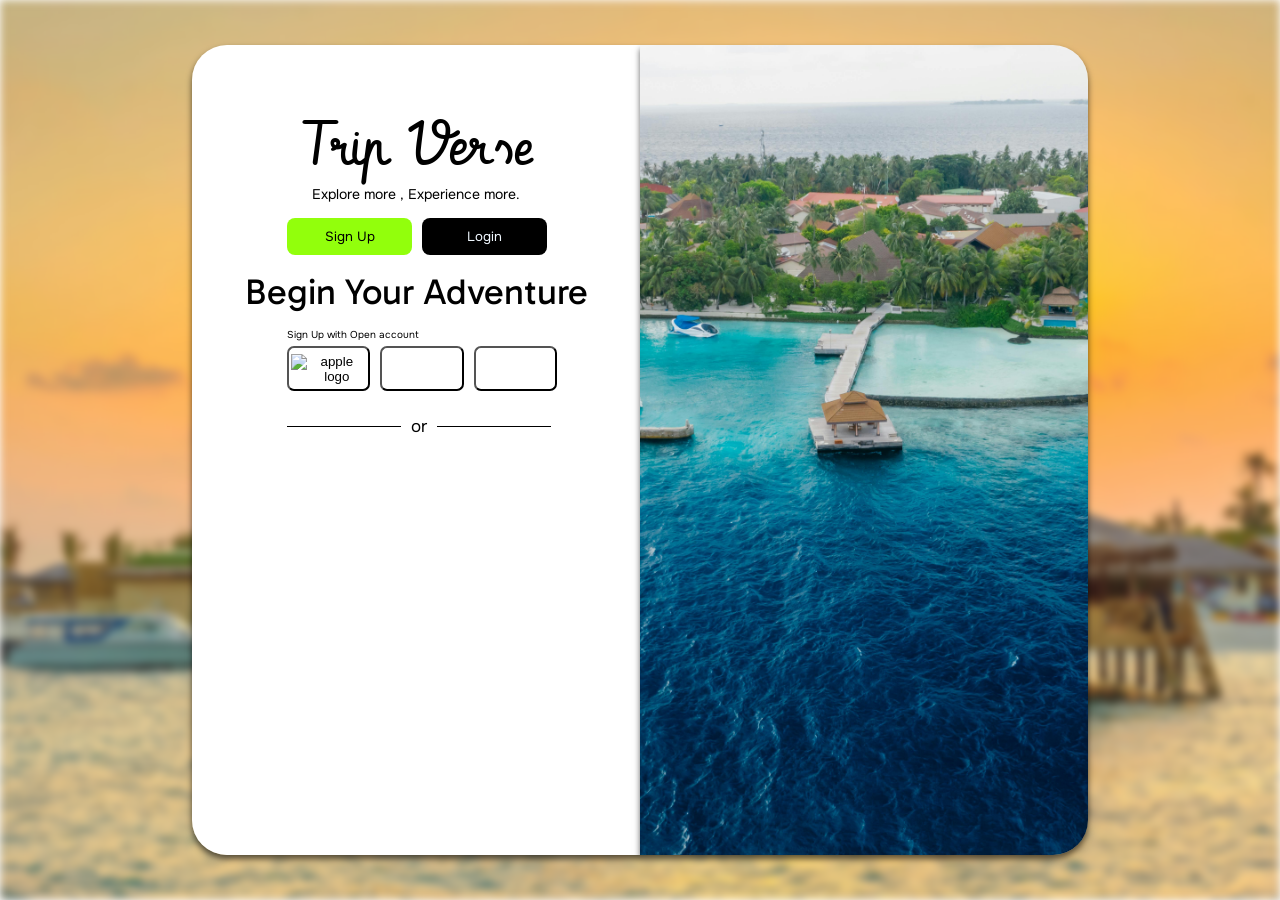
==== project2.html @ 54a16ee8 "Initial commit" ====
<!doctype html>
<html lang="en">
  <head>
    <meta charset="UTF-8" />
    <meta name="viewport" content="width=device-width, initial-scale=1.0" />
    <title>tripverse</title>
    <link rel="stylesheet" href="project2.css" />
  </head>
  <body>
    <header>
      <div class="hero">
        <img src="./src/beach.jpg" alt="beach" />
      </div>
    </header>
    <main>
      <div class="container">
        <div class="left">
          <p id="p1">Trip Verse</p>
        <p id="p2">Explore more , Experience more.</p>
        <div class="btns">
        <button id="button1">Sign Up</button>
        <button id="button2">Login</button>
        </div>
        <p id="p3">Begin Your Adventure</p>
        <p id="p4">Sign Up with Open account</p>
        <div class="options">
          <button id="apple">
            <img src="./src/apple.png" alt="apple logo" />
          </button>
          <button id="google"><img src="./src/google.png" alt="" /></button>
          <button id="twitter"><img src="./src/twitter.png" alt="" /></button>
        </div>
        <!-- For Line -->
        <div class="divider">
          <span>or</span>
        </div>
        </div>
        
        <div class="right">
          <img src="./src/maldivs.jpg" alt="">
        </div>
      </div>
    </main>
  </body>
</html>
---- project2.css ----
@import url('https://fonts.googleapis.com/css2?family=Vibur&display=swap');
@import url('https://fonts.googleapis.com/css2?family=Onest:wght@100..900&display=swap');
@import url('https://fonts.googleapis.com/css2?family=Gabarito:wght@400..900&display=swap');



* {
  padding: 0%;
  margin: 0%;
  box-sizing: border-box;
  /* position: relative; */
}
.hero img {
  height: 100vh;
  width: 100%;
  position: absolute;
  object-fit: cover;
  z-index: -1;
  filter: blur(4px);
  top: 0;
  left: 0;
}
.container {
  display: flex;
  height: 90vh;
  width: 70vw;
  margin: auto;
  margin-top: 5vh;
  border-radius: 35px;
  overflow: hidden;
  margin: 5vh auto;
   box-shadow: 0 4px  6px rgba(0, 0,0,0.6 );
}
.left {
  width: 50%;
  background: white;
  padding: 40px;
  display: flex;
  flex-direction: column;
  gap: 15px;
}
.right {
  width: 50%;
  display: flex;
  flex-direction: column;
}
.right img {
  width: 100%;
  height: 100%;
  object-fit: cover;
  box-shadow: 0 4px  6px rgba(0, 0,0,0.6 );
}
#p1{
  text-align: center;
  font-size: 60px;
  transform: translateY(25%);
  font-family: "Vibur",system-ui, -apple-system, BlinkMacSystemFont, 'Segoe UI';
}
#p2{
  text-align: center;
  font-size: 14px;
  font-family: "Onest",'Segoe UI', Tahoma, Geneva, Verdana, sans-serif;
}
.btns {
  display: flex;
  gap: 10px;
  margin-left: 15%;
}
#button1 {
  padding: 10px 18px;
  border-radius: 8px;
  background: #92ff0c;
  cursor: pointer;
  width: 40%;
  border: none;
  font-family: "Onest",'Segoe UI', Tahoma, Geneva, Verdana, sans-serif;
  transition: 0.2s;
}
#button1:hover{
  transform: scale(1.1);
  box-shadow: 0 0 10px #92ff0c;
}

#button2 {
  padding: 10px 18px;
  border-radius: 8px;
  background: black;
  cursor: pointer;
  width: 40%;
  border: none;
  color: aliceblue;
  font-family: "Onest",'Segoe UI', Tahoma, Geneva, Verdana, sans-serif;
}
#p3{
  text-align: center;
  font-size: 36px;
  font-family: "Gabarito",'Segoe UI', Tahoma, Geneva, Verdana, sans-serif;
}
#p4{
  margin-left: 15%;
  font-size: 10px;
  font-family: "Onest",'Segoe UI', Tahoma, Geneva, Verdana, sans-serif;
}
.options {
  display: flex;
  gap: 10px;
  margin-left: 15%;
  margin-top: -10px;
  width: 80%;
}
#apple {
  height: 5vh;
  width: 6.5vw;
  background: transparent;
  border-radius: 7px;
  transition: 0.250s;

}
#apple:hover{
  transform: scale(1.1);
}
#google {
  height: 5vh;
  width: 6.5vw;
  background: transparent;
  border-radius: 7px;
  transition: 0.250s;
}
#google:hover{
  transform: scale(1.1);

}
#twitter {
  height: 5vh;
  width: 6.5vw;
  background: transparent;
  border-radius: 7px;
  transition: 0.250s;
}
#twitter:hover{
  transform: scale(1.1);
}
#apple img {
  height: 3vh;
  width: auto;
  object-fit: contain;
  padding: 2px 2px;
}
#google img {
  height: 3vh;
  width: auto;
  object-fit: contain;
  padding: 2px 2px;
}
#twitter img {
  height: 2.6vh;
  width: auto;
  object-fit: contain;
  padding: 2px 2px;
}
.divider {
  display: flex;
  align-items: center;
  width: 100%;
  margin-top: 10px;
margin-left: 15%;
}
.divider::before,
.divider::after {
  content: "";
  width: 31%;
  height: 1px;
  background: black;
}
.divider span {
  margin: 0 10px;
  font-size: 17px;
  font-family: "Onest",'Segoe UI', Tahoma, Geneva, Verdana, sans-serif;
}
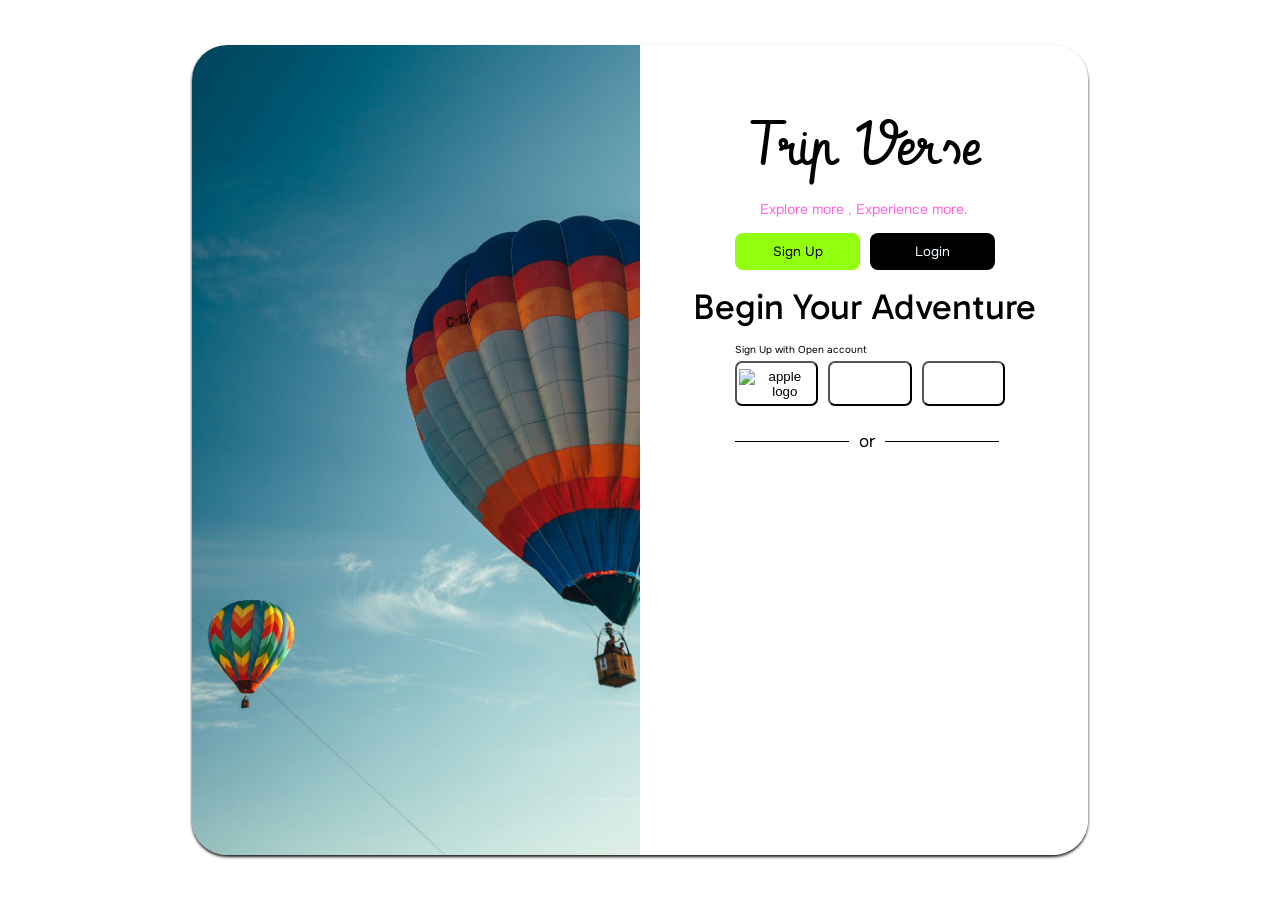
==== commit f46d2977: "Updated Tripverse UI" ====
--- a/project2.html
+++ b/project2.html
@@ -9,13 +9,18 @@
   <body>
     <header>
       <div class="hero">
-        <img src="./src/beach.jpg" alt="beach" />
+        
       </div>
     </header>
     <main>
       <div class="container">
-        <div class="left">
+        <div class="right">
+          <img src="./src/balloon.jpg" alt="air-ballon-img">
+           </div>
+
+            <div class="left">
           <p id="p1">Trip Verse</p>
+           <i id="plane" class="fa-brands fa-avianex"></i>
         <p id="p2">Explore more , Experience more.</p>
         <div class="btns">
         <button id="button1">Sign Up</button>
@@ -35,10 +40,7 @@
           <span>or</span>
         </div>
         </div>
-        
-        <div class="right">
-          <img src="./src/maldivs.jpg" alt="">
-        </div>
+
       </div>
     </main>
   </body>
--- a/project2.css
+++ b/project2.css
@@ -30,11 +30,11 @@
   border-radius: 35px;
   overflow: hidden;
   margin: 5vh auto;
-   box-shadow: 0 4px  6px rgba(0, 0,0,0.6 );
+   box-shadow: 0 2px  3px rgba(0, 0,0,0.9 );
 }
 .left {
   width: 50%;
-  background: white;
+  background: rgb(255, 255, 255);
   padding: 40px;
   display: flex;
   flex-direction: column;
@@ -61,6 +61,7 @@
   text-align: center;
   font-size: 14px;
   font-family: "Onest",'Segoe UI', Tahoma, Geneva, Verdana, sans-serif;
+  color: #ff68e1;
 }
 .btns {
   display: flex;
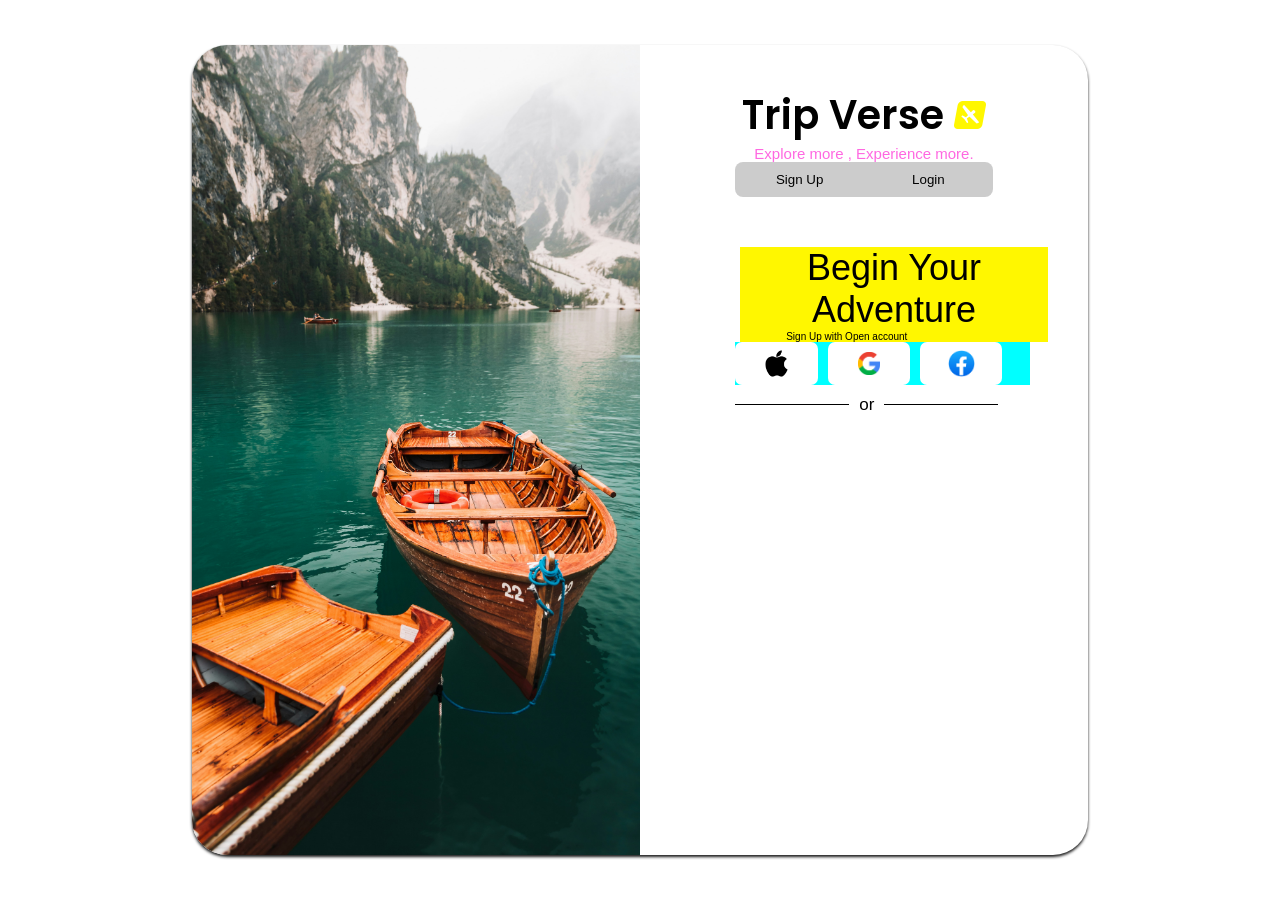
==== commit 60a3991e: "New login page Creation" ====
--- a/project2.html
+++ b/project2.html
@@ -5,43 +5,63 @@
     <meta name="viewport" content="width=device-width, initial-scale=1.0" />
     <title>tripverse</title>
     <link rel="stylesheet" href="project2.css" />
+    <link rel="icon" href="./svg/logo (3).svg" type="image/svg" sizes="32x32" />
+    <link
+      rel="stylesheet"
+      href="https://cdnjs.cloudflare.com/ajax/libs/font-awesome/6.7.2/css/all.min.css"
+      crossorigin="anonymous"
+      referrerpolicy="no-referrer"
+    />
+
   </head>
   <body>
     <header>
-      <div class="hero">
-        
-      </div>
+  
+
     </header>
     <main>
       <div class="container">
-        <div class="right">
-          <img src="./src/balloon.jpg" alt="air-ballon-img">
+          <div class="left">
+          <img src="./src/boat.jpg" alt="boat-image">
            </div>
 
-            <div class="left">
+
+        <div class="right">
+          <div class="right-context">
+          
+          <div class="logo-box">
+                <!-- <div class="logo"> -->
           <p id="p1">Trip Verse</p>
-           <i id="plane" class="fa-brands fa-avianex"></i>
+            <i id="plane" class="fa-brands fa-avianex"></i>
+          <!-- </div> -->
+          </div>
         <p id="p2">Explore more , Experience more.</p>
         <div class="btns">
         <button id="button1">Sign Up</button>
         <button id="button2">Login</button>
         </div>
+        <div class="advise-text">
         <p id="p3">Begin Your Adventure</p>
         <p id="p4">Sign Up with Open account</p>
+        </div>
         <div class="options">
           <button id="apple">
-            <img src="./src/apple.png" alt="apple logo" />
+            <img src="./svg/apple.png" alt="apple-logo">
           </button>
-          <button id="google"><img src="./src/google.png" alt="" /></button>
-          <button id="twitter"><img src="./src/twitter.png" alt="" /></button>
+          <button id="google">
+            <img src="./svg/google.png" alt="google-logo">
+          </button>
+          <button id="facebook"><img src="./svg/facebook.png" alt="facebook-logo"></button>
         </div>
         <!-- For Line -->
         <div class="divider">
           <span>or</span>
+              </div>
+         </div>  
+         </div>
+
+
         </div>
-        </div>
-
-      </div>
     </main>
   </body>
 </html>
--- a/project2.css
+++ b/project2.css
@@ -1,97 +1,111 @@
 
-@import url('https://fonts.googleapis.com/css2?family=Vibur&display=swap');
-@import url('https://fonts.googleapis.com/css2?family=Onest:wght@100..900&display=swap');
-@import url('https://fonts.googleapis.com/css2?family=Gabarito:wght@400..900&display=swap');
-
+
+@import url("https://fonts.googleapis.com/css2?family=Poppins:wght@200;400;600;700;900&family=Merriweather+Sans:wght@300;800&family=Cookie&display=swap");
+
+html{
+  scroll-behavior: smooth;
+}
 
 
 * {
   padding: 0%;
   margin: 0%;
   box-sizing: border-box;
-  /* position: relative; */
-}
-.hero img {
-  height: 100vh;
-  width: 100%;
-  position: absolute;
-  object-fit: cover;
-  z-index: -1;
-  filter: blur(4px);
-  top: 0;
-  left: 0;
-}
+}
+
+
 .container {
   display: flex;
   height: 90vh;
   width: 70vw;
-  margin: auto;
   margin-top: 5vh;
   border-radius: 35px;
   overflow: hidden;
   margin: 5vh auto;
    box-shadow: 0 2px  3px rgba(0, 0,0,0.9 );
 }
-.left {
-  width: 50%;
-  background: rgb(255, 255, 255);
+.right {
+   width: 50%;
   padding: 40px;
-  display: flex;
-  flex-direction: column;
-  gap: 15px;
-}
-.right {
-  width: 50%;
-  display: flex;
-  flex-direction: column;
-}
-.right img {
+  
+}
+.right img{
   width: 100%;
   height: 100%;
   object-fit: cover;
-  box-shadow: 0 4px  6px rgba(0, 0,0,0.6 );
+}
+.left {
+  width: 50%;
+  overflow: hidden;
+
+
+}
+.left img{
+  width: 100%;
+  height: 100%;
+  object-fit: cover;
+}
+.logo-box{
+  display: flex;
+  flex-direction: row;
+  justify-content: center;
+  position: relative;
+  align-items: center;
+  gap: 10px;
+}
+ #plane{
+  width: fit-content;
+  font-size: 32px;
+  color: #fff700;
 }
 #p1{
   text-align: center;
-  font-size: 60px;
-  transform: translateY(25%);
-  font-family: "Vibur",system-ui, -apple-system, BlinkMacSystemFont, 'Segoe UI';
+  font-size: 40px;
+  /* transform: translateY(25%); */
+  font-family: "Poppins";
+  font-weight: 600;
 }
 #p2{
   text-align: center;
-  font-size: 14px;
+  font-size: 15px;
   font-family: "Onest",'Segoe UI', Tahoma, Geneva, Verdana, sans-serif;
   color: #ff68e1;
 }
 .btns {
   display: flex;
-  gap: 10px;
+  width: 70%;
+  border-radius: 8px;
+  /* gap: 10px; */
   margin-left: 15%;
+  background-color: rgba(0, 0,0,0.2 );
 }
 #button1 {
   padding: 10px 18px;
+  /* border-radius: 8px; */
+  cursor: pointer;
+  width: 50%;
+  background: transparent;
+  border: none;
+  font-family: "Onest",'Segoe UI', Tahoma, Geneva, Verdana, sans-serif;
+  transition: 0.2s;
+}
+#button1:hover{
   border-radius: 8px;
-  background: #92ff0c;
-  cursor: pointer;
-  width: 40%;
-  border: none;
-  font-family: "Onest",'Segoe UI', Tahoma, Geneva, Verdana, sans-serif;
-  transition: 0.2s;
-}
-#button1:hover{
-  transform: scale(1.1);
-  box-shadow: 0 0 10px #92ff0c;
+  background-color: #fff;
 }
 
 #button2 {
   padding: 10px 18px;
+  cursor: pointer;
+  width: 50%;
+  border: none;
+  background: transparent;
+  font-family: "Onest",'Segoe UI', Tahoma, Geneva, Verdana, sans-serif;
+}
+#button2:hover{
   border-radius: 8px;
-  background: black;
-  cursor: pointer;
-  width: 40%;
-  border: none;
-  color: aliceblue;
-  font-family: "Onest",'Segoe UI', Tahoma, Geneva, Verdana, sans-serif;
+  background-color: #fff;
+
 }
 #p3{
   text-align: center;
@@ -102,60 +116,83 @@
   margin-left: 15%;
   font-size: 10px;
   font-family: "Onest",'Segoe UI', Tahoma, Geneva, Verdana, sans-serif;
+  cursor: pointer;
+}
+.advise-text{
+  background-color: #fff700;
+  width: fit-content;
+  margin-left: 60px;
+  margin-top: 50px;
 }
 .options {
   display: flex;
   gap: 10px;
   margin-left: 15%;
-  margin-top: -10px;
   width: 80%;
+  background-color: aqua;
+
 }
 #apple {
-  height: 5vh;
-  width: 6.5vw;
-  background: transparent;
+  height: 3.2em;
+  width: 28%;
+  background-color: #fff;
+  border-radius: 7px;
+  border: none;
+  transition: 0.250s;
+  display: flex;
+  align-items: center;
+  justify-content: center;
+  cursor: pointer;
+
+}
+#apple:hover{
+  transform: scale(1.1);
+}
+#google {
+  height: 3.2em;
+  width: 28%;
+  background-color: #fff;
+  border: none;
   border-radius: 7px;
   transition: 0.250s;
-
-}
-#apple:hover{
+  display: flex;
+  align-items: center;
+  justify-content: center;
+  cursor: pointer;
+}
+#google:hover{
   transform: scale(1.1);
-}
-#google {
-  height: 5vh;
-  width: 6.5vw;
-  background: transparent;
+
+}
+#facebook {
+  height: 3.2em;
+  width: 28%;
+  background-color: #fff;
+  border: none;
   border-radius: 7px;
   transition: 0.250s;
-}
-#google:hover{
+  display: flex;
+  align-items: center;
+  justify-content: center;
+  cursor: pointer;
+}
+#facebook:hover{
   transform: scale(1.1);
-
-}
-#twitter {
-  height: 5vh;
-  width: 6.5vw;
-  background: transparent;
-  border-radius: 7px;
-  transition: 0.250s;
-}
-#twitter:hover{
-  transform: scale(1.1);
 }
 #apple img {
-  height: 3vh;
+  height: 2.3em;
   width: auto;
   object-fit: contain;
   padding: 2px 2px;
 }
 #google img {
-  height: 3vh;
+  height: 2em;
   width: auto;
   object-fit: contain;
   padding: 2px 2px;
 }
-#twitter img {
-  height: 2.6vh;
+#facebook img {
+  height: 2.3em ;
   width: auto;
   object-fit: contain;
   padding: 2px 2px;
